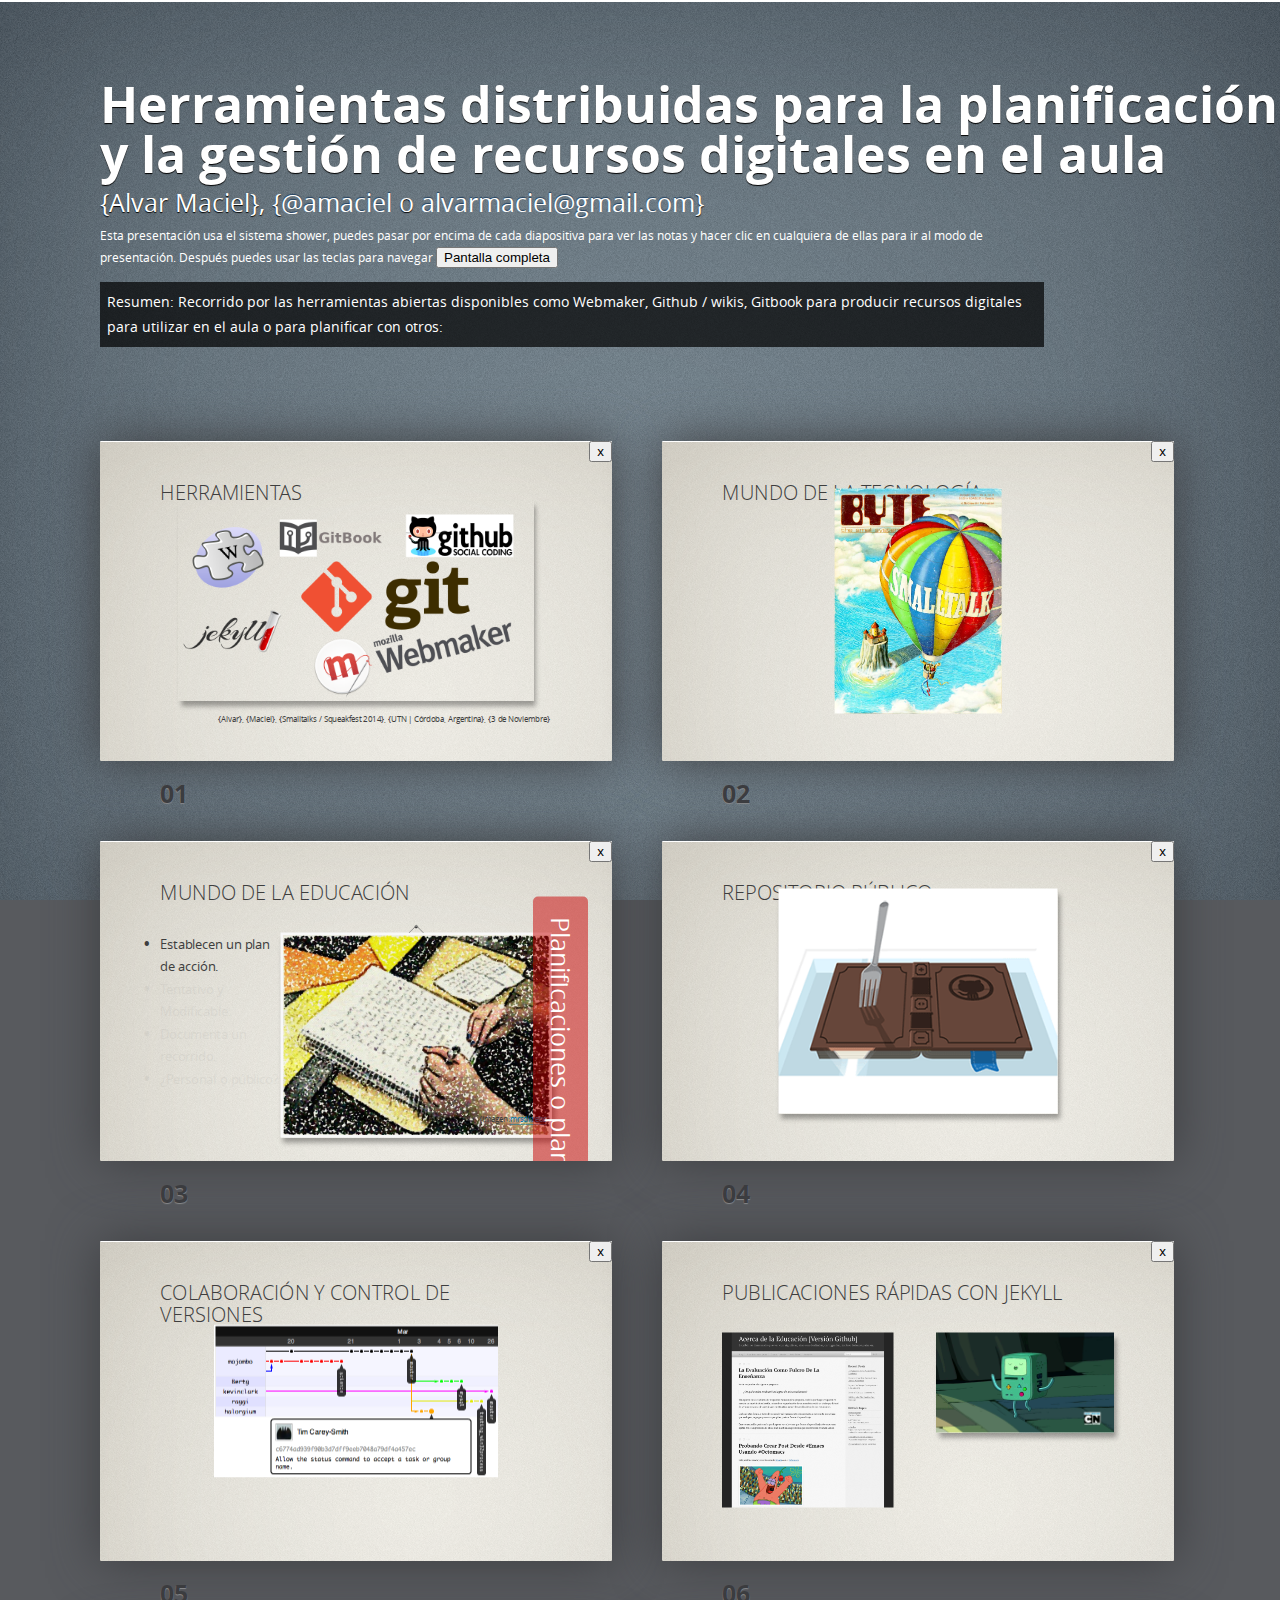
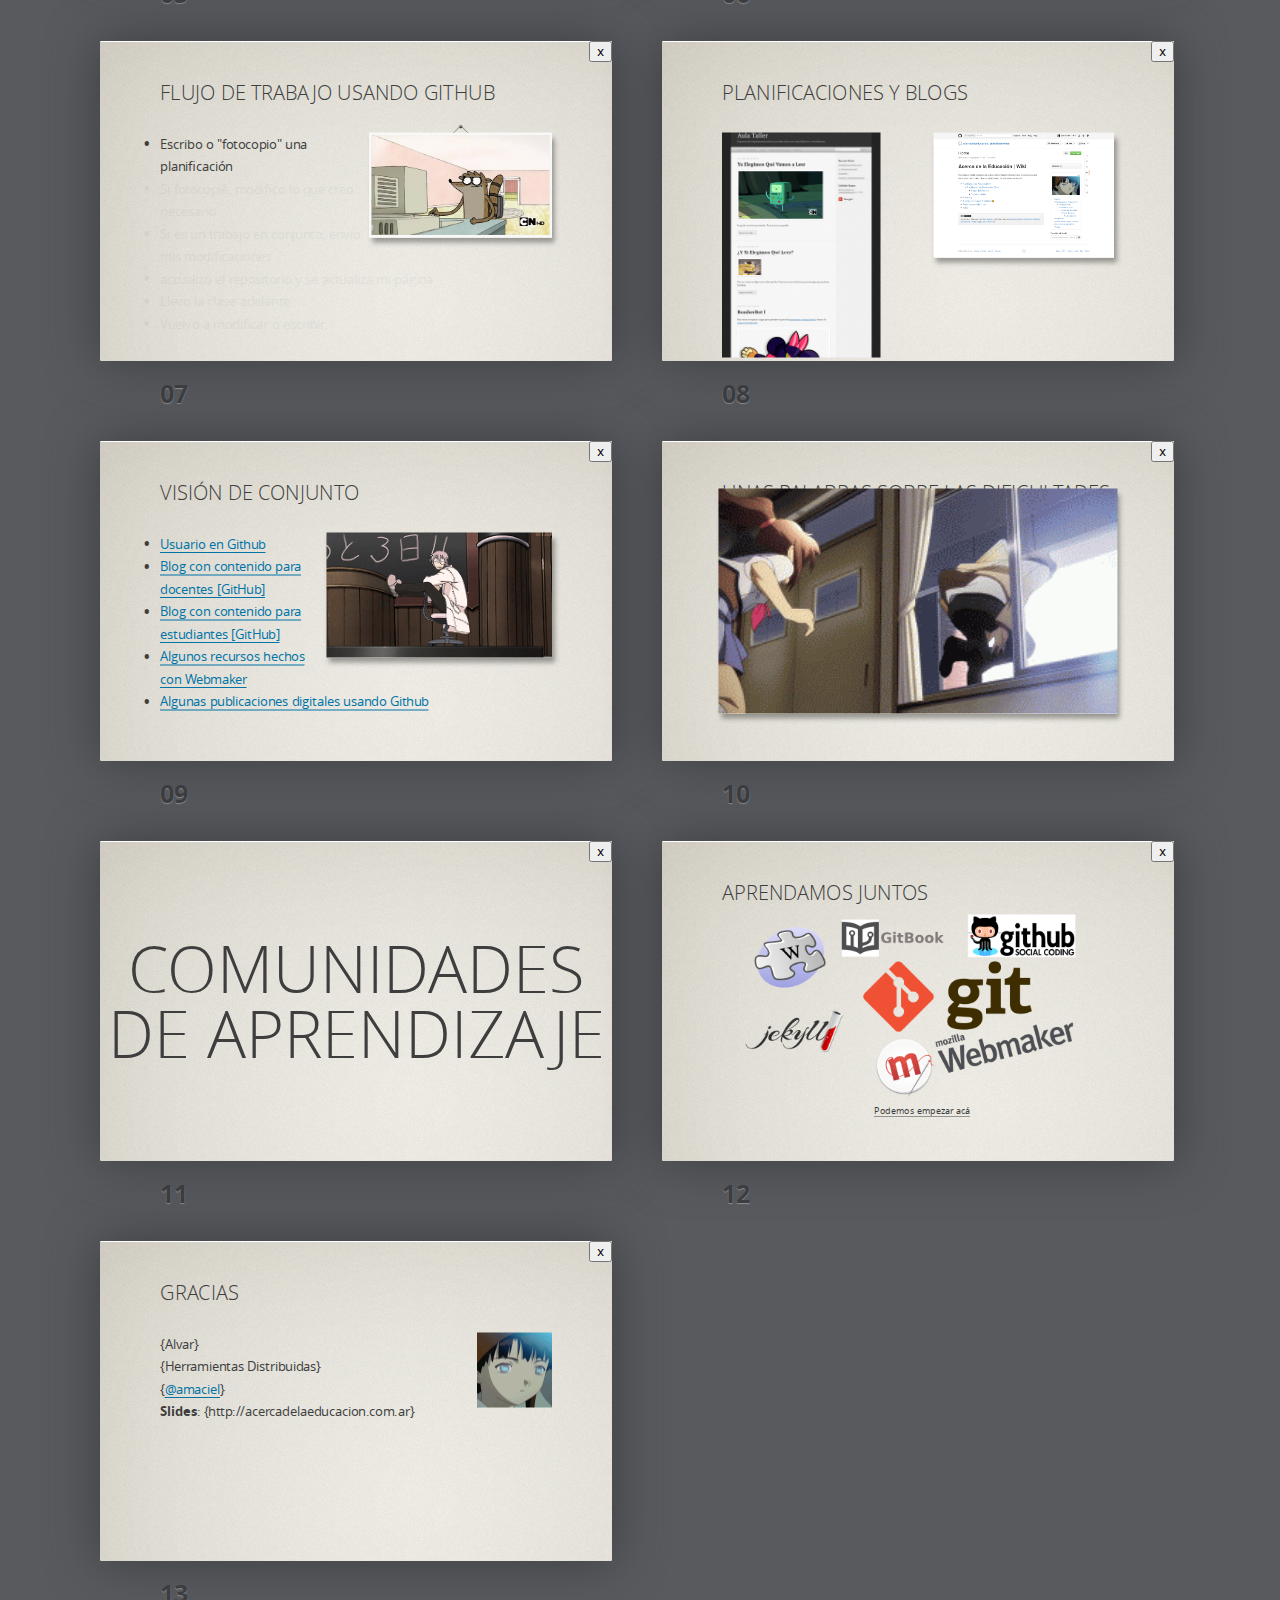
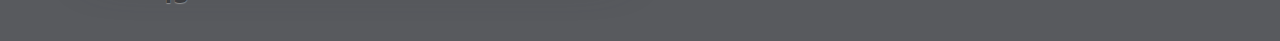
==== HerramientasDistribuidas/Presentacion/index.html @ d9d57fa3 "Charla 1" ====
<!DOCTYPE HTML>
<!-- <html lang="en-US"> -->
<html lang="en-US" class="fade">
<!-- 
  ^ la clase "fade" hace que las diapositivas pasen suavemente de una a otra
 -->
<!-- <html lang="en-US" class="nonumbers"> -->
<!-- 
  Si no quieres números en las diapositivas agrega la clase "nonumbers" al elemento HTML.
-->
<head>
  <meta charset="UTF-8">
  <title>Herramientas distribuidas para la planificación y la gestión de recursos digitales en el aula</title>
<!-- 
  Si subes la presentación a la web, asegurate de tener un buen título, este se mostrará en los resultados de las búsquedas y en las redes sociales
 -->
  <meta name="viewport" content="width=device-width, user-scalable=yes">
  <link rel="stylesheet" href="themes/mozilla/styles/style.css">
  <style type="text/css">
    div[id$='bullets'].slide > div::after {
      content: 'Planificaciones o  plan de clases';
      background: rgba(200,0,0,0.5);
      color: #fff;
      position: absolute;
      top: 20px;
      right: 0;
      padding: 5px 20px;
      transform: rotate(90deg) translate(52%,-150px);
      border-radius: 5px;
    }
    .full div[id$='bullets'].slide > div::after {
      animation: wiggle alternate 1s infinite;
    }
    @keyframes wiggle {
      from {
        transform: rotate(90deg) translate(52%,-150px);
      }
      to {
        transform: rotate(90deg) translate(52%,-160px);
      }
    }
    .slide.shout h2 {
      font-size: 130px;
    }
  </style>
</head>
<body class="list">

  <header class="caption">
    <h1>Herramientas distribuidas para la planificación y la gestión de recursos digitales en el aula</h1>
    <p class="footer">
      {Alvar Maciel}, 
      {<a href="http://twitter.com/amaciel">@amaciel</a> o 
      <a href="mailto:alvarmaciel@gmail.com">alvarmaciel@gmail.com</a>}
    </p>
  </header>
  <aside class="talkdescription">
    <p>Esta presentación usa el sistema shower, puedes pasar por encima de cada diapositiva para ver las notas y hacer clic en cualquiera de ellas para ir al modo de presentación. Después puedes usar las teclas para navegar <button onclick="goFullScreen()">Pantalla completa</button></p>
    <p class="abstract">
      <strong>Resumen: </strong>
      Recorrido por las herramientas abiertas disponibles como Webmaker, Github / wikis, Gitbook para producir recursos digitales para utilizar en el aula o para planificar con otros: 
    </p>
  </aside>

<!-- 
    Copia simplemente cada bloque completo para cada diapositiva que quieras. Las diapositivas especiales tienen clases extra. Cada dispositiva necesita un ID que permite un marcador y saltar a esa diapositiva específicamente.
-->

  <div id="cover" class="slide"><div>
    <section>
      <header>
        <h2>HERRAMIENTAS</h2>
      </header>
      <img src="pictures/PortadaBlancoLogos.png" 
           class="middle shadow" height="400"
           alt="High-five at the Mozilla Festival!">
      <small class="byline">
        {Alvar}, {Maciel}, {Smalltalks / Squeakfest 2014}, {UTN | Córdoba, Argentina}, {3 de Noviembre}
      </small>
      <footer class="notes">
        De lo que vamos a hablar
      </footer>
    </section>
  </div></div>

<!-- end slide block -->

<!-- ===================================================================
GitHub + Jekyll + Webmaker
======================================================================== -->

    <div id="SmallTalk" class="slide"><div>
    <section>
      <header>
        <h2>Mundo de la tecnología</h2>
      </header>
      
      <img src="pictures/bytebloon.jpg" 
           alt="Firefox OS" 
           class="middle" height="450">
    <footer class="notes">
      
    </footer>
    </section>
  </div></div>
    
    <div id="Planificacionbullets" class="slide"><div>
    <section>
      <header>
        <h2>Mundo de la Educación</h2>
      </header>
      <figure class="right shadow frame">
        <img src="pictures/escribir.jpg" 
             alt="el lenguaje nos une"
             height="400">
      </figure>
      <ul class="inner">
        <li class="active">Establecen un plan de acción.</li>
        <li>Tentativo y Modificable.</li>
        <li>Documenta un recorrido.</li>
	<li>¿Personal o público?</li>
    	</ul>
      <small class="byline">
	{Imagen:<a href="https://www.flickr.com/photos/mrsdkrebs/6812988187">mrsdkrebs</a>}
    </small>
    <footer class="notes">
    </footer>
    </section>
  </div></div>


  
  <div id="OpcionPublica" class="slide"><div>
    <section>
      <header>
        <h2>Repositorio público</h2>
      </header>
      <img src="pictures/fork-a-repo.gif" 
           alt="FotoCopia" 
           class="middle shadow" height="450">
    <footer class="notes">
      
    </footer>
    </section>
  </div></div>

  <div id="red" class="slide"><div>
    <section>
      <header>
        <h2>Colaboración y control de versiones</h2>
      </header>
      <img src="pictures/networkgraph.png" 
           alt="red" 
           class="middle">
    <footer class="notes">
      
    </footer>
    </section>
  </div></div>

  <div id="Publicaciones" class="slide"><div>
    <section>
      <header>
        <h2>Publicaciones Rápidas con Jekyll</h2>
      </header>
      <img src="pictures/beemo.gif" 
           alt="beemo" 
           class="right shadow frame" height="200">
      <img src="pictures/pagina2.png" 
           alt="pagina2" 
           class="left" height="350">
    <footer class="notes">
    </footer>
    </section>
  </div></div>

  <div id="como" class="slide"><div>
    <section>
      <header>
        <h2>Flujo de trabajo usando Github</h2>
      </header>
      <figure class="right shadow frame">
        <img src="pictures/morde.gif" 
             alt="trabajando"
             height="200">
      </figure>
      <ul class="inner">
        <li class="active">Escribo o "fotocopio" una planificación</li>
        <li>Si fotocopié, modifico lo que creo necesario</li>
        <li>Si es un trabajo en conjunto, envío mis modificaciones</li>
	<li>actualizo el repositorio y se actualiza mi página</li>
        <li>Llevo la clase adelante</li>
        <li>Vuelvo a modificar o escribir.</li>
      </ul>
      <footer class="notes">
        
      </footer>
    </section>
  </div></div>

  <div id="Lo que hay" class="slide"><div>
    <section>
      <header>
        <h2>Planificaciones y blogs</h2>
      </header>
      <img src="pictures/plani1.png" 
           alt="sitio" 
           class="right shadow frame" height="250">
      <img src="pictures/plani2.png" 
           alt="pagina2" 
           class="left" height="450">
    <footer class="notes">
    </footer>
    </section>
  </div></div>

  <div id="todojunto" class="slide"><div>
    <section>
      <header>
        <h2>Visión de conjunto</h2>
      </header>
      <img src="pictures/alegria.gif" 
           alt="alegria" 
           class="right shadow frame" height="250">
      <ul>
        <li><a href="https://github.com/acercadelaeducacion">Usuario en Github</a></li>
        <li><a href="http://acercadelaeducacion.github.io">Blog con contenido para docentes [GitHub]</a></li>
	<li><a href="http://acercadelaeducacion.github.io/aulataller">Blog con contenido para estudiantes [GitHub]</a></li>
	<li><a href="https://webmaker.org/en-US/user/amaciel/makes">Algunos recursos hechos con Webmaker</a></li>
	<li><a href="https://www.gitbook.io/@alvarmaciel">Algunas publicaciones digitales usando Github</a></li>
      </ul>
      <footer class="notes">
      
    </footer>
    </section>
  </div></div>


  <div id="dificil" class="slide"><div>
    <section>
      <header>
        <h2>Unas palabras sobre las dificultades</h2>
      </header>
      <img src="pictures/educacion.gif" 
           alt="por favor" 
           class="middle shadow" height="450">
    <footer class="notes">
      
    </footer>
    </section>
  </div></div>

<!-- ===================================================================
CONSTRUYAMOS COMUNIDAD
======================================================================== -->

  <div id="CLAVE" class="slide shout"><div>
    <section>
      <header>
        <h2>Comunidades de aprendizaje</h2>
      </header>
    <footer class="notes">
    </footer>
    </section>
  </div></div>

  <div id="fxapps" class="slide"><div>
    <section>
      <header>
        <h2>aprendamos juntos</h2>
      </header>
      <img src="pictures/PortadaBlancoLogos.png" class="middle" height="400" 
           alt="Logos">
      <p class="demourl">
        <a href="http://community.p2pu.org/c/espanol">Podemos empezar acá</a>
      </p>
    <footer class="notes">
      
    </footer>
    </section>
  </div></div>


<!-- ===================================================================
AND… I'M SPENT
======================================================================== -->

  <div id="thanks" class="slide"><div>
    <section>
      <header>
        <h2>Gracias</h2>
      </header>
      <img src="pictures/lain.gif" class="right" alt="Red panda (Firefox)">
      <ul class="nobull">
        <li>{Alvar}</li>
        <li>{Herramientas Distribuidas}</li>
        <li>{<a href="http://twitter.com/amaciel">@amaciel</a>}</li>
        <li><strong>Slides</strong>: {http://acercadelaeducacion.com.ar}</li>
      </ul>
      

    <footer class="notes">
    </footer>

    </section>
  </div></div>

  <!--
    Para esconder la barra de progreso de la presentación, borra el elemento con la clase progress.
    -->
  <div class="progress"><div></div></div>
  <script src="scripts/script.js"></script>
  <!-- Copyright © 2010–2012 Vadim Makeev — pepelsbey.net -->
</body>
</html>
---- HerramientasDistribuidas/Presentacion/themes/mozilla/styles/style.css ----
/*
	Mozilla theme for Shower presentation template: http://github.com/pepelsbey/shower
	Copyright © 2010–2011 Vadim Makeev, http://pepelsbey.net/
	Licensed under MIT license: https://github.com/pepelsbey/shower/wiki/License
	Theme by Chris Heilmann http://christianheilmann.com @codepo8
*/

@import url(fonts.css);
@import url(reset.css);

BODY {
	font:25px/1.8 'Open Sans', sans-serif;
	counter-reset:paging;
	}

body:after {
	position:absolute;
	top:0;
	right:10px;
	width:153px;
	height:41px;
	/*background:url(../images/tab-2.png);*/
	content:'';
	}


/* Slide
---------------------------------------- */
.slide button.cb {
	position: absolute;
	top: 80px;
	right: 0;
}
.full .slide button.cb {
	display: none;
}
.inactive {
	opacity: .5;
}
.slide:after {
	counter-increment:paging;
	content:counter(paging, decimal-leading-zero);
	}
.slide section {
	padding:80px 120px 0;
	width:784px;
	height:560px;
	background:url(../images/bg-sandstone-2.png);
	color:rgb(62,62,62);
	}

/* 
	No numbering in the progress bar:
  add "nonumbers" class to <html> 
*/
.nonumbers .full .slide:after{
	content: '';
	}

/* 
	Smooth fading in between slides: 
	add "fade" class to <html>
*/
.fade .full .slide section {
	-webkit-transition: opacity 1s;
		 -moz-transition: opacity 1s;
	    -ms-transition: opacity 1s;
       -o-transition: opacity 1s;
	        transition: opacity 1s;
  opacity: 0;
}
.fade .full .slide:target section { 
	opacity: 1; 
}
.fade .full .slide { 
	background: url(../images/bg-sandstone-2.png); 
}
/* 
	Picture frame
*/
.frame {
	display:block;
}
.shadow {
	 box-shadow: 5px 10px 10px rgba(0,0,0,.35);
}
.frame img {

  border: 5px solid #f8f8f8; z-index: 2; display: block; 
}
.frame::after {
  content: '';
  display: block;
  position: absolute;
  top: -10px;
  left: 50%;
  margin-left: -10px;
  width: 20px;
  height: 20px;
  -webkit-transform: rotate(45deg);
  -moz-transform: rotate(45deg );
  -ms-transform: rotate(45deg );
  -o-transform: rotate(45deg );
  transform: rotate(45deg);
  border-style: solid;
  border-color: #666;
  border-width: 1px 0 0 1px;
}
.frame::before {
  content: '';
  display: block;
  width: 5px;
  height: 5px;
  background-image: 
    -webkit-linear-gradient(top, #f1f1f1 0%, #333 80%, #000 95%);
  background-image:
    -moz-linear-gradient(to bottom, #f1f1f1 0%, #333 80%, #000 95%);
  background-image: 
    linear-gradient(to bottom, #f1f1f1 0%, #333 80%, #000 95%);
  border-radius: 50%;
  border: 1px solid #666;
  position: absolute;
  top: -15px;
  left: 50%;
  margin-left: -3px;
}



/* Header */
.slide header {
	margin:0 0 58px;
	color:rgb(62,62,62);
	text-transform: uppercase;
	font:lighter 40px/1.13 'Open Sans', sans-serif;
	}

/* Elements */
.slide p {
	margin:0 0 45px;
	}
.slide p.note {
	color:#888;
	}
.slide a {
	border-bottom:0.1em solid;
	color:#0174A7;
	text-decoration:none;
	}
.slide a[target=_blank] {
	margin-right:22px;
	}
.slide a[target=_blank]:after {
	position:absolute;
	margin-left:7px;
	font-family:'Target Blank';
	content:'\005E';
	}
.slide b,
.slide strong {
	font-weight:bold;
	}
.slide i,
.slide em {
	font-style:italic;
	}
.slide kbd,
.slide code {
	padding:3px 8px;
	-webkit-border-radius:8px;
	-moz-border-radius:8px;
	border-radius:8px;
	background:#FAFAA2;
	color:#000;
	-webkit-tab-size:4;
	-moz-tab-size:4;
	-o-tab-size:4;
	tab-size:4;
	font-family:'monaco', 'courier', monospace;
	}

/* Quote */
.slide blockquote {
	font-style:italic;
	font-size: 40px;
	}
.slide blockquote.lots {
	font-style:italic;
	font-size: 30px;
	}	
.slide blockquote:before {
	position:absolute;
	margin:-15px 0 0 -80px;
	color:#666;
	font:200px/1 'Open Sans', sans-serif;
	content:'\201C'; /* ldquo */
	}
blockquote .quotesource {
	font-size: 20px;
	text-align: right;
}

/* Lists */
.slide ol,
.slide ul {
	margin:0 0 45px;
	counter-reset:list;
	}
	.slide ul ul,
	.slide ol ul,
	.slide ol ol,
	.slide ul ol {
		margin:0 0 0 38px;
		}
	.slide ol > li:before,
	.slide ul > li:before {
		position:absolute;
		margin-left:-120px;
		width:100px;
		color:rgb(62,62,62);
		text-align:right;
		}
	.slide ul > li:before {
		content:'\2022'; /* bull */
		line-height:1.1;
		font-size:40px;
		}
	.slide ol > li:before {
		counter-increment:list;
		content:counter(list)'.';
		}
  /* Inner navigation */
  .inner li {
    opacity: 0.05;
    -webkit-transition: opacity 1s;
	     -moz-transition: opacity 1s;
	       -o-transition: opacity 1s;
            transition: opacity 1s;
	  }
  .inner .active {
    opacity: 1;
  }

/* Code */
.slide pre {
	margin:0 0 45px;
	counter-reset:code;
	white-space:normal;
	}
	.slide pre code {
		display:block;
		padding:0;
		background:none;
		white-space:pre;
		}
	.slide pre code:before {
		position:absolute;
		margin:0 0 0 -120px;
		width:110px;
		color:rgb(182, 182, 182);
		text-align:right;
		counter-increment:code;
		content:counter(code, decimal-leading-zero)'.';
		}
	.slide pre mark {
		padding:3px 8px;
		-webkit-border-radius:8px;
		-moz-border-radius:8px;
		border-radius:8px;
		background:#FAFAA2;
		color:#000;
		font-style:normal;
		}
	.slide pre .important {
		background:#C00;
		color:#FFF;
		font-weight:normal;
		}
	.slide pre .comment {
		padding:0;
		background:none;
		color:#888;
		}

/* Cover */
.slide.cover section {
	background:#000;
	overflow:hidden;
	}
	.slide.cover section:before {
		display:none;
	}
	.slide.cover .byline {
		color: #fff;
		text-align: right;
		position: absolute;
		bottom: 10px;
		right: 10px;
	}
.slide.cover img,
.slide.cover svg,
.slide.cover video,
.slide.cover object {
	position:absolute;
	top:0;
	left:50%;
	z-index:-1;
	height:100%;
	-webkit-transform:translateX(-50%);
	-moz-transform:translateX(-50%);
	-ms-transform:translateX(-50%);
	-o-transform:translateX(-50%);
	transform:translateX(-50%);
	}
.slide.cover.w img,
.slide.cover.w svg,
.slide.cover.w video,
.slide.cover.w object {
	top:50%;
	left:0;
	width:100%;
	height:auto;
	-webkit-transform:translateY(-50%);
	-moz-transform:translateY(-50%);
	-ms-transform:translateY(-50%);
	-o-transform:translateY(-50%);
	transform:translateY(-50%);
	}

/* Shout */
.slide.shout section:before {
	display:none;
	}
.slide.shout h2 {
	position:absolute;
	top:50%;
	left:0;
	width:100%;
	text-align:center;
	line-height:1;
	font-size:150px;
	-webkit-transform:translateY(-50%);
	-moz-transform:translateY(-50%);
	-ms-transform:translateY(-50%);
	-o-transform:translateY(-50%);
	transform:translateY(-50%);
	}
	.slide.shout h2 a[target=_blank] {
		margin:0;
		}
		.slide.shout h2 a[target=_blank]:after {
			content:'';
			}

.slide.oneline section:before {
	display:none;
	}
.slide.oneline h2 {
	position:absolute;
	top:50%;
	width:100%;
	text-align:left;
	line-height:1;
	font-size:70px;
	-webkit-transform:translateY(-50%);
	-moz-transform:translateY(-50%);
	-ms-transform:translateY(-50%);
	-o-transform:translateY(-50%);
	transform:translateY(-50%);
	}
	.slide.oneline h2 a[target=_blank] {
		margin:0;
		}
		.slide.oneline h2 a[target=_blank]:after {
			content:'';
			}


/* Middle */
.middle {
	position:absolute;
	top:50%;
	left:50%;
	-webkit-transform:translate(-50%, -50%);
	-moz-transform:translate(-50%, -50%);
	-ms-transform:translate(-50%, -50%);
	-o-transform:translate(-50%, -50%);
	transform:translate(-50%, -50%);
	}
	

/* List
---------------------------------------- */
.list {
	float:left;
	padding:80px 0 80px 100px;
	background:#585A5E url(../images/bg-darkgrey-2.png) fixed;
	}

/* Caption */
.list .caption {
	color:#fff;
	text-shadow:0 1px 1px #000;
	}
	.list .caption h1 {
		font:bold 50px/1 'Open Sans', sans-serif;
		}
	.list .caption a {
		color:#fff;
		text-shadow:0 -1px 1px #1F3F60;
		text-decoration:none;
		}
	.list .caption a:hover {
		color:#5ca4ed;
		}

/* Slide */
.list .slide {
	position:relative;
	float:left;
	margin:0 50px 0 0;
	padding:80px 0 0;
	}
	.list .slide:after {
		position:absolute;
		bottom:-45px;
		left:60px;
		color:#3C3D40;
		text-shadow:0 1px 1px #8D8E90;
		line-height:1;
		font-weight:bold;
		font-size:25px;
		}
	.list .slide:target:after {
		text-shadow:0 -1px 1px #1F3F60;
		color:#fff;
		}
	.list .slide > div {
		position:relative;
		overflow:hidden;
		width:512px;
		height:320px;
		box-shadow:0 0 50px #3C3D40;
		border-radius:1px;
		background:rgba(0, 0, 0, 0.3);
		}
	.list .slide > div:hover {
		box-shadow:
			0 0 0 10px rgba(60, 61, 64, 0.6),
			0 0 50px #3C3D40;
		}
	.list .slide:target > div {
		box-shadow:
			0 0 0 10px rgba(240,240,240, 1),
			0 0 50px #3C3D40;
		}
	.list .slide section {
		-webkit-transform-origin:0 0;
		-webkit-transform:scale(0.5);
		-moz-transform-origin:0 0;
		-moz-transform:scale(0.5);
		-ms-transform-origin:0 0;
		-ms-transform:scale(0.5);
		-o-transform-origin:0 0;
		-o-transform:scale(0.5);
		transform-origin:0 0;
		transform:scale(0.5);
		}
		.list .slide section:after {
			position:absolute;
			top:0;
			right:0;
			bottom:0;
			left:0;
			content:'';
			}

/* Small */
@media all and (max-width:1274px) {
	.list .slide:after {
		left:30px;
		}
	.list .slide > div {
		width:256px;
		height:160px;
		}
	.list .slide section {
		-webkit-transform:scale(0.25);
		-moz-transform:scale(0.25);
		-ms-transform:scale(0.25);
		-o-transform:scale(0.25);
		transform:scale(0.25);
		}
	}

/* Full
---------------------------------------- */
.full {
	position:absolute;
	top:50%;
	left:50%;
	overflow:hidden;
	margin:-320px 0 0 -512px;
	width:1024px;
	height:640px;
	background:#000;
	}
	.full .caption {
		display:none;
		}
	.full .slide {
		position:absolute;
		visibility:hidden;
		}
		.full .slide:target {
			visibility:visible;
			}
		.full .slide:after {
			position:absolute;
			bottom:20px;
			right:90px;
			font-size: 16px;
			color:rgba(62,62,62,0.6);
			line-height:1;
			}
		.full .slide section {
			-webkit-transform:scale(1);
			-moz-transform:scale(1);
			-ms-transform:scale(1);
			-o-transform:scale(1);
			transform:scale(1);
			padding: 40px 120px;
			}
		.full .slide.cover {
			z-index:1;
			}
			.full .slide.cover:after,
			.full .slide.shout:after {
				content:'';
				}

/* Progress */
.full .progress {
	position:absolute;
	right:118px;
	bottom:20px;
	left:118px;
	border-radius:2px;
	border:2px solid rgba(62,62,62, 0.3);
	}
	.full .progress DIV {
		width:0;
		height:10px;
		border-radius:2px;
		background:rgba(62, 62, 62, 0.2);
		-webkit-transition:width 0.2s linear;
		-moz-transition:width 0.2s linear;
		-ms-transition:width 0.2s linear;
		-o-transition:width 0.2s linear;
		transition:width 0.2s linear;
		}
.full .progress-off {
	z-index:1;
	}
	
/* special content styles */
.byline{
	font-size: 20px;
	text-align: right;
	}

small.byline{
	position: absolute;
	font-size: 15px;
	text-align: right;
	bottom: 70px;
	right: 125px;
	}
.right {
	float: right;
	position: relative;
	}
.left {
	float: left;
	position: relative;
	padding-right: 80px;
	}
.credits {
	font-size: 12px;
	position: absolute;
	bottom: 40px;
	left: 120px;
	}
.demourl {
	font-size: 18px;
	position: absolute;
	bottom: 40px;
	width: 800px;
	text-align: center;
	}
.demourl a {
	color:inherit;
	}
.cover h2, .cover a {
	color:#fff;
	background: rgba(0,0,0,0.6);
	padding: 5px 10px;
	border-bottom: none;
	text-decoration: none;
	}
.longlist {
	font-size: 20px;
	}
.slide ul.longlist  li:before {
	content:'\2022'; /* bull */
	line-height:1.1;
	font-size:30px;
	}
.lots li {
  float: left;
  width: 33%;
  font-size: 24px;
}
.slide ul.lots li:before {
	content:'\2022'; /* bull */
	line-height:1.3;
	font-size:30px;
	}

ul.oneline li { 
	display: inline; 
	padding-right: 1em; 
	}
ul.oneline li::before, ul.nobull li::before { 
	content: '';
}
ul.inline li { 
	display: inline; 
	padding-right: 0.2em; 
	}
ul.inline li::before { 
	content: '';
	}
ul.inline li::after { 
	content: ', ';
	}
ul.inline li:last-child::after {	
	content: '.';	
	}

/* Notes */		
.full .slide .notes {
	display:none;
	}
.full .peek .notes {
	display: block;
	z-index: 20;
	font-size: 15px;
}
.full .notes, .list .notes {
	background: #fff;
	padding: 5px 10px;
	z-index: 10;
	display: block;
	position: absolute;
	bottom: -500px;
	left: 50px;
	right: 50px;
	-webkit-transition: bottom .5s;
	-moz-transition: bottom .5s;
	-ms-transition: bottom .5s;
	-o-transition: bottom .5s;
	transition: bottom .5s;
}
.list .slide:hover .notes {
	bottom: 15px;
}
.full .notes {
	bottom: 15px;
}

/* Live demos */

* [contenteditable] {
    display: block;
    white-space: pre;
    padding: 10px;
    transition: 1s;
    -webkit-transition: 1s;
  }
* [contenteditable]:focus {
  background: #f8f8f8;

}

/* Meta */ 
.talkdescription {
  font-size: 12px;
  color: #fff;
  width: 80%;
}
.full .talkdescription {
  display: none;
}
.abstract {
	margin: 1em 0;
	font-size: 14px;
	background: rgba(0,0,0, .7);
	padding: .5em;
}

/* 	Animations */

.smoothdemo {
	transition: 0.5s;
	-webkit-transition: 0.5s;
}

.full .slide:target .swing {
  -moz-animation: swing linear 2s infinite;
  -moz-transform-origin: 0 -55%;
  -webkit-animation: swing ease-in-out 2s infinite;
  -webkit-transform-origin: 0 -55%;
  -o-animation: swing ease-in-out 2s infinite;
  -o-transform-origin: 0 -55%;
  animation: swing ease-in-out 2s infinite;
  transform-origin: 0 -55%;
}
@-moz-keyframes swing {
  0%   { -moz-transform: rotate3d(0deg,0,0) translate3d(-50%, -50%, 0); }
  25%  { -moz-transform: rotate(3deg) translate(-50%, -50%); }
  50%  { -moz-transform: rotate(0deg) translate(-50%, -50%); }
  75%  { -moz-transform: rotate(-3deg) translate(-50%, -50%); }
  100% { -moz-transform: rotate(0deg) translate(-50%, -50%); }
}
@-webkit-keyframes swing {
  0%   {-webkit-transform: rotate(-3deg) translate(-50%, -50%); }
  50%  {-webkit-transform: rotate(3deg) translate(-50%, -50%); }
  100% {-webkit-transform: rotate(-3deg) translate(-50%, -50%); }
}

@-o-keyframes swing {
  0%   { -o-transform: rotate(-3deg) translate(-50%, -50%); }
  50%  { -o-transform: rotate(3deg) translate(-50%, -50%); }
  100% { -o-transform: rotate(-3deg) translate(-50%, -50%); }
}
@keyframes swing {
  0%   { transform: rotate(-3deg) translate(-50%, -50%); }
  50%  { transform: rotate(3deg) translate(-50%, -50%); }
  100% { transform: rotate(-3deg) translate(-50%, -50%); }
}
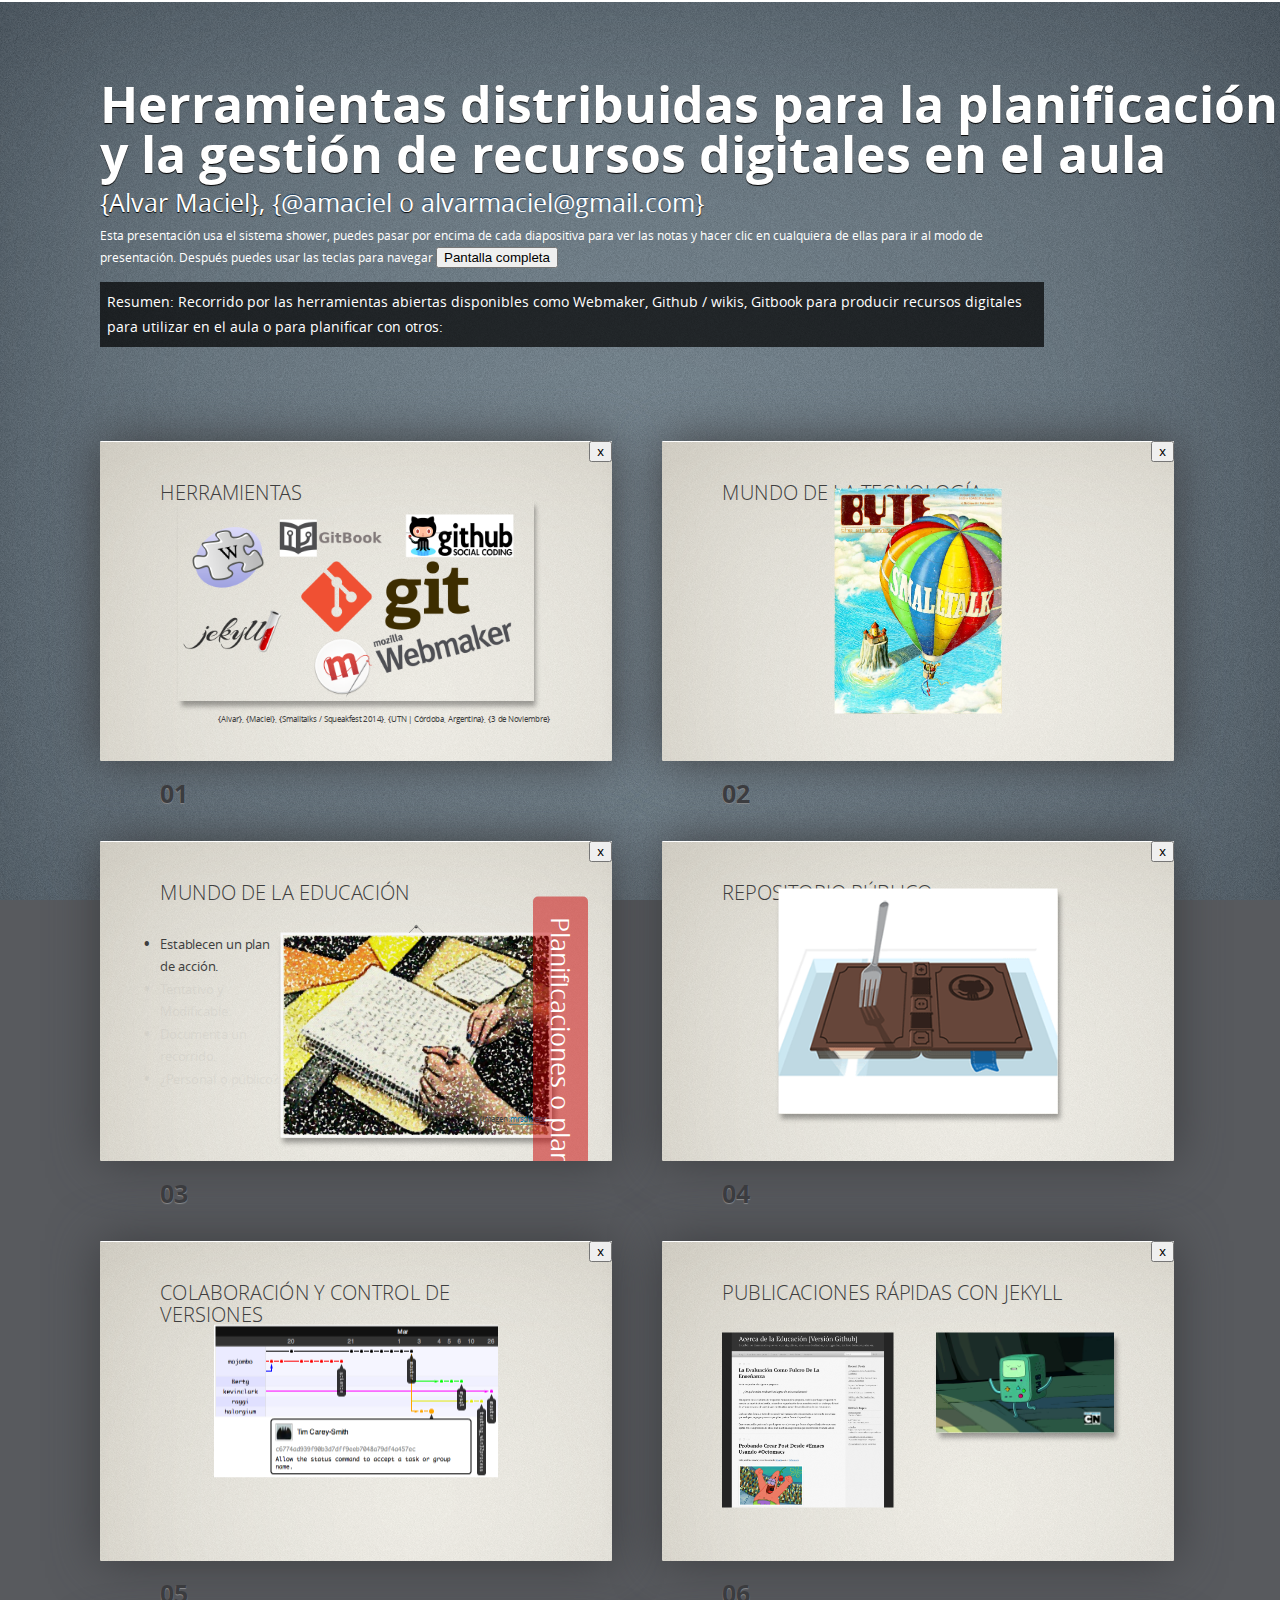
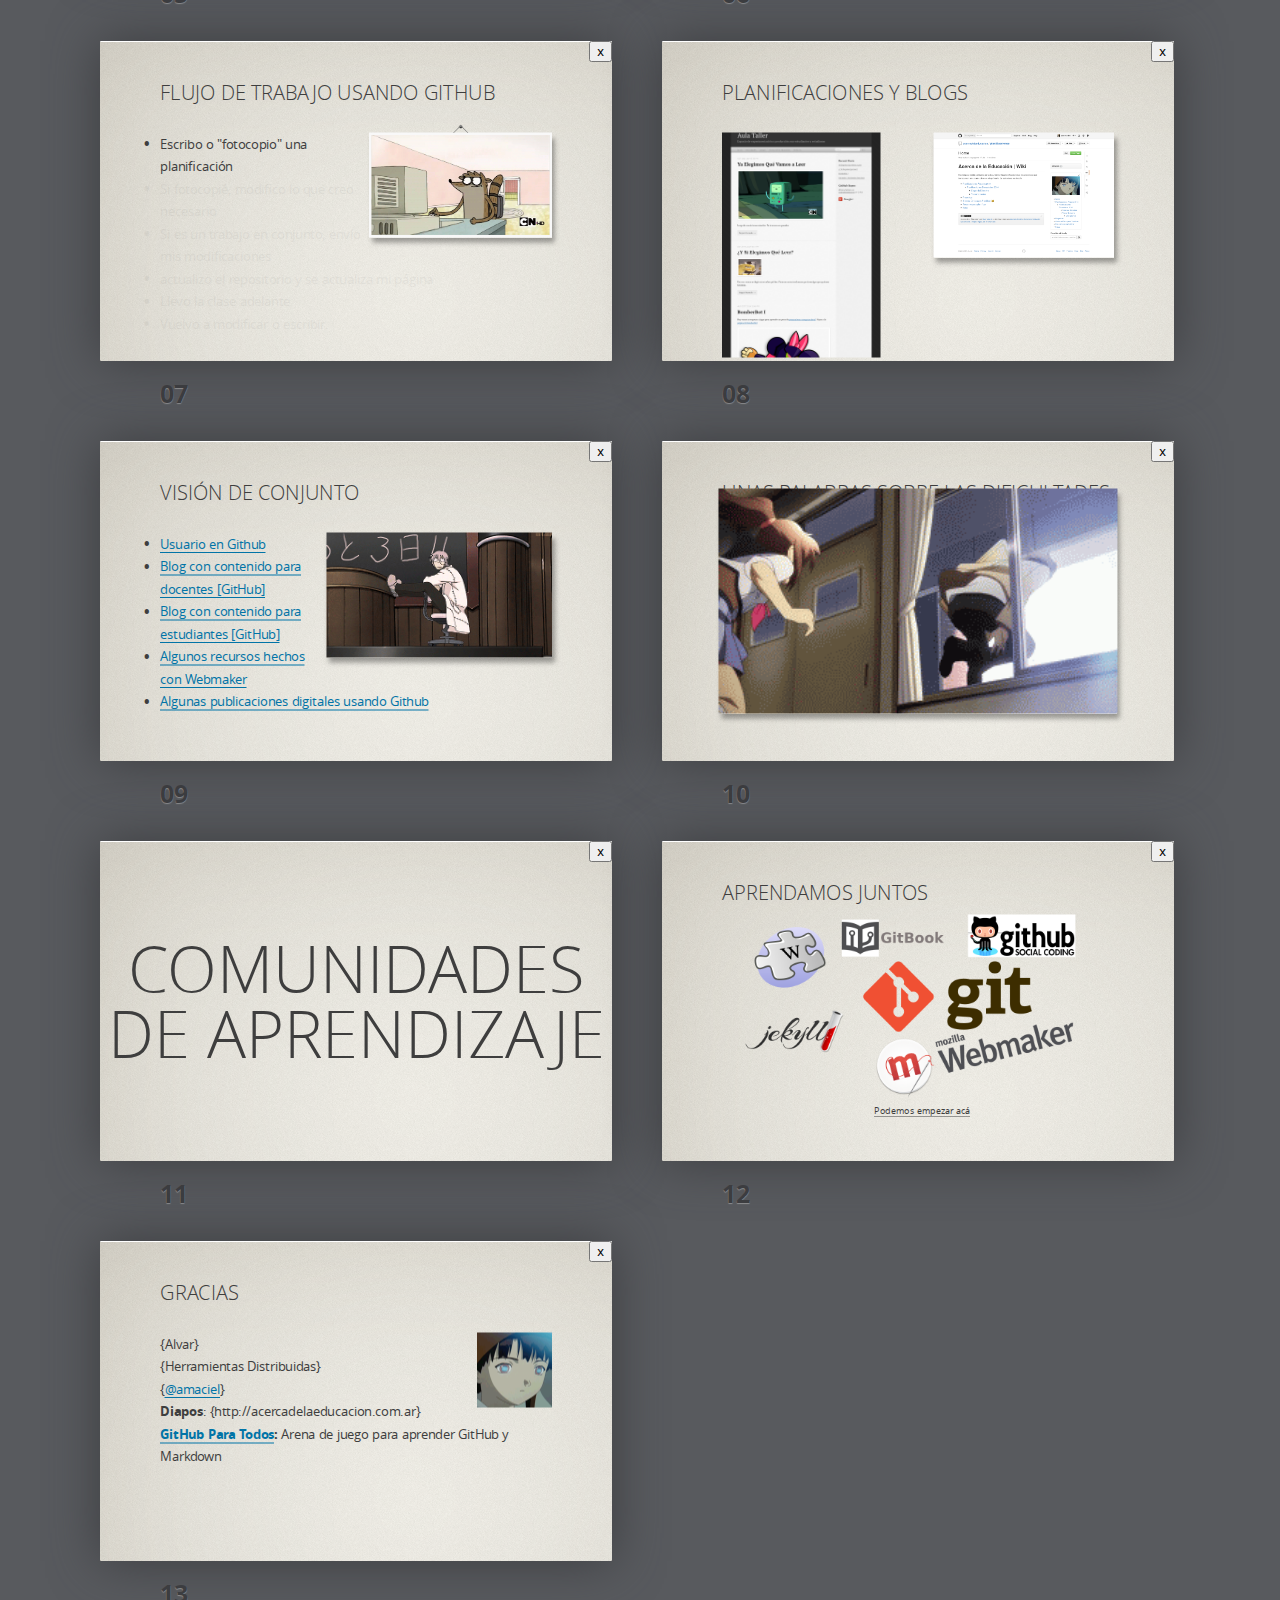
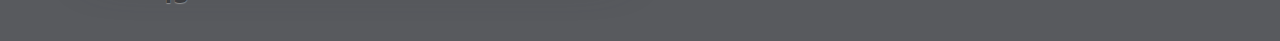
==== commit 6da287c4: "Update index.html" ====
--- a/HerramientasDistribuidas/Presentacion/index.html
+++ b/HerramientasDistribuidas/Presentacion/index.html
@@ -295,7 +295,8 @@
         <li>{Alvar}</li>
         <li>{Herramientas Distribuidas}</li>
         <li>{<a href="http://twitter.com/amaciel">@amaciel</a>}</li>
-        <li><strong>Slides</strong>: {http://acercadelaeducacion.com.ar}</li>
+        <li><strong>Diapos</strong>: {http://acercadelaeducacion.com.ar}</li>
+        <li><strong><a href="https://github.com/acercadelaeducacion/GitHub-Para-Todos/fork">GitHub Para Todos</a>:</strong> Arena de juego para aprender GitHub y Markdown</li>
       </ul>
       
 
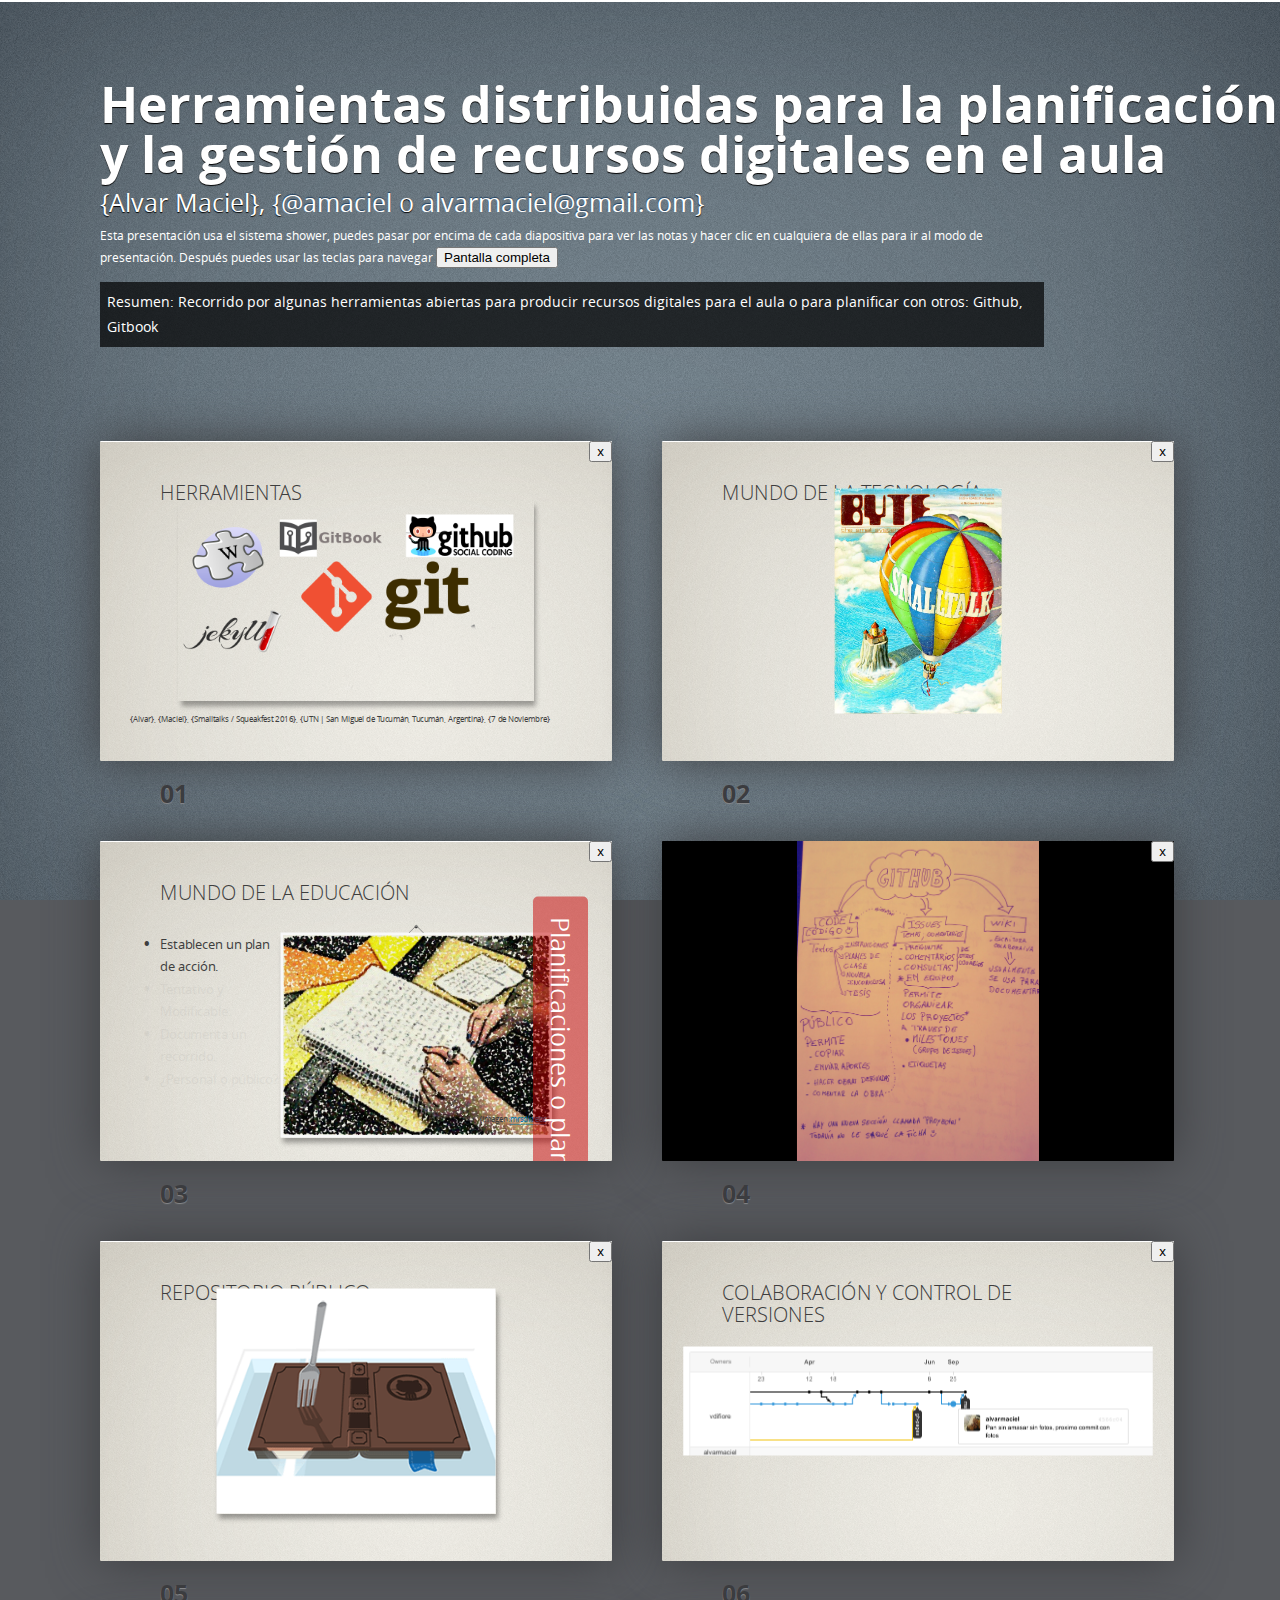
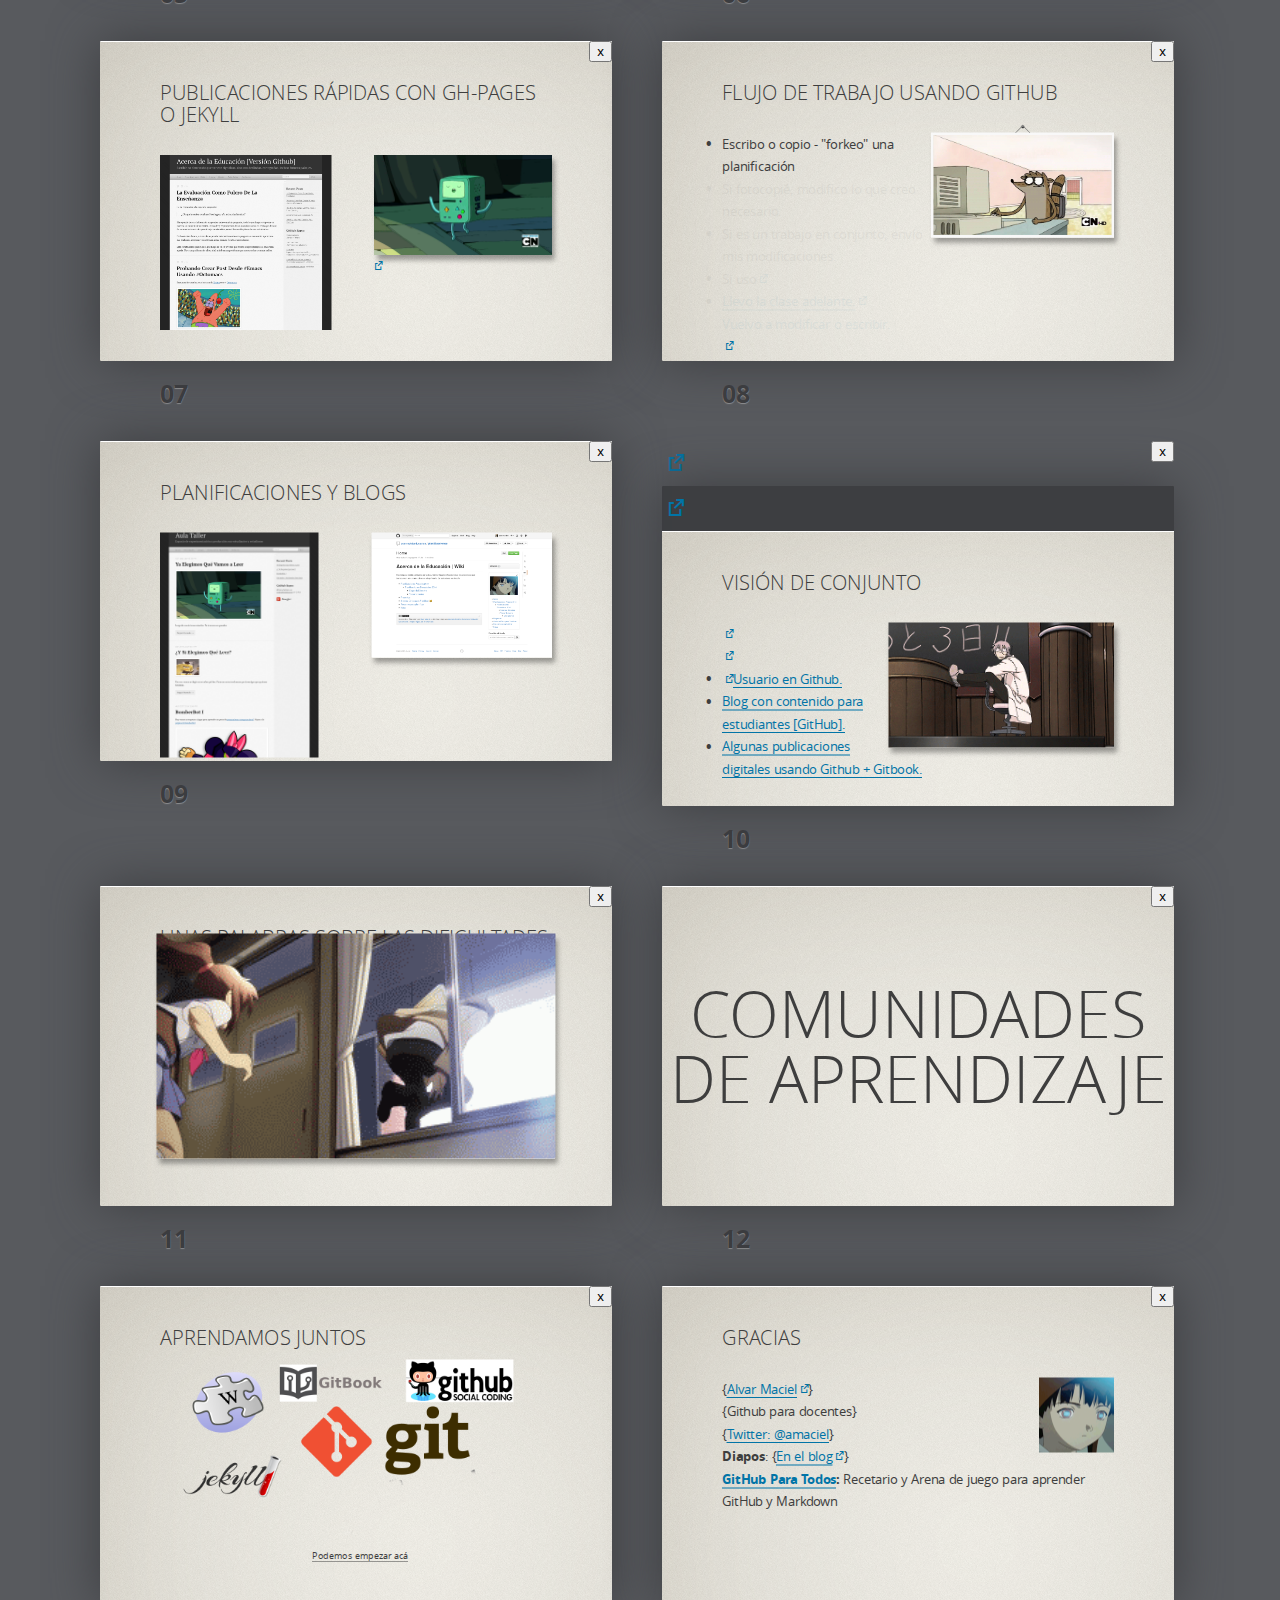
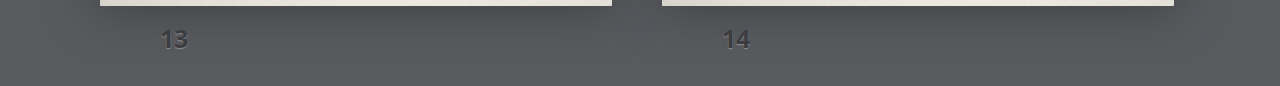
==== commit 4b6d1495: "charla fast 2016" ====
--- a/HerramientasDistribuidas/Presentacion/index.html
+++ b/HerramientasDistribuidas/Presentacion/index.html
@@ -58,7 +58,7 @@
     <p>Esta presentación usa el sistema shower, puedes pasar por encima de cada diapositiva para ver las notas y hacer clic en cualquiera de ellas para ir al modo de presentación. Después puedes usar las teclas para navegar <button onclick="goFullScreen()">Pantalla completa</button></p>
     <p class="abstract">
       <strong>Resumen: </strong>
-      Recorrido por las herramientas abiertas disponibles como Webmaker, Github / wikis, Gitbook para producir recursos digitales para utilizar en el aula o para planificar con otros: 
+      Recorrido por algunas herramientas abiertas para producir recursos digitales para el aula o para planificar con otros: Github, Gitbook
     </p>
   </aside>
 
@@ -71,11 +71,11 @@
       <header>
         <h2>HERRAMIENTAS</h2>
       </header>
-      <img src="pictures/PortadaBlancoLogos.png" 
+      <img src="pictures/PortadaBlancoLogos2.png" 
            class="middle shadow" height="400"
            alt="High-five at the Mozilla Festival!">
       <small class="byline">
-        {Alvar}, {Maciel}, {Smalltalks / Squeakfest 2014}, {UTN | Córdoba, Argentina}, {3 de Noviembre}
+        {Alvar}, {Maciel}, {Smalltalks / Squeakfest 2016}, {UTN | San Miguel de Tucumán, Tucumán, Argentina}, {7 de Noviembre}
       </small>
       <footer class="notes">
         De lo que vamos a hablar
@@ -86,7 +86,7 @@
 <!-- end slide block -->
 
 <!-- ===================================================================
-GitHub + Jekyll + Webmaker
+GitHub + gitbook 
 ======================================================================== -->
 
     <div id="SmallTalk" class="slide"><div>
@@ -98,7 +98,8 @@
       <img src="pictures/bytebloon.jpg" 
            alt="Firefox OS" 
            class="middle" height="450">
-    <footer class="notes">
+      <footer class="notes">
+	Estamps 
       
     </footer>
     </section>
@@ -129,8 +130,20 @@
   </div></div>
 
 
+  <div id="quees" class="slide cover h"><div>
+    <section>
+      
+      <img src="pictures/queesgithub.jpg" 
+           alt="Mapa de la mente" 
+           class="middle">
+    <footer class="notes">
+      
+    </footer>
+    </section>
+  </div></div>
+
   
-  <div id="OpcionPublica" class="slide"><div>
+  <div id="repopublico" class="slide"><div>
     <section>
       <header>
         <h2>Repositorio público</h2>
@@ -161,14 +174,14 @@
   <div id="Publicaciones" class="slide"><div>
     <section>
       <header>
-        <h2>Publicaciones Rápidas con Jekyll</h2>
+        <h2>Publicaciones Rápidas con gh-pages o Jekyll</h2>
       </header>
       <img src="pictures/beemo.gif" 
            alt="beemo" 
            class="right shadow frame" height="200">
-      <img src="pictures/pagina2.png" 
+      <a href="http://acercadelaeducacion.github.io/aulataller/" target="_blank"><img src="pictures/pagina2.png" 
            alt="pagina2" 
-           class="left" height="350">
+           class="left" height="350"></a>
     <footer class="notes">
     </footer>
     </section>
@@ -185,17 +198,18 @@
              height="200">
       </figure>
       <ul class="inner">
-        <li class="active">Escribo o "fotocopio" una planificación</li>
-        <li>Si fotocopié, modifico lo que creo necesario</li>
-        <li>Si es un trabajo en conjunto, envío mis modificaciones</li>
-	<li>actualizo el repositorio y se actualiza mi página</li>
-        <li>Llevo la clase adelante</li>
+        <li class="active">Escribo o copio - "forkeo" una planificación</li>
+        <li>Si fotocopié, modifico lo que creo necesario.</li>
+        <li>Si es un trabajo en conjunto, envío mis modificaciones.</li>
+	<li>Si uso <a href="https://gitbook.io" target="_blank"gitbookactualizo el repositorio y se actualiza mi página</li>
+        <li>Llevo la clase adelante.</li>
         <li>Vuelvo a modificar o escribir.</li>
       </ul>
       <footer class="notes">
         
       </footer>
     </section>
+
   </div></div>
 
   <div id="Lo que hay" class="slide"><div>
@@ -223,17 +237,16 @@
            alt="alegria" 
            class="right shadow frame" height="250">
       <ul>
-        <li><a href="https://github.com/acercadelaeducacion">Usuario en Github</a></li>
-        <li><a href="http://acercadelaeducacion.github.io">Blog con contenido para docentes [GitHub]</a></li>
-	<li><a href="http://acercadelaeducacion.github.io/aulataller">Blog con contenido para estudiantes [GitHub]</a></li>
-	<li><a href="https://webmaker.org/en-US/user/amaciel/makes">Algunos recursos hechos con Webmaker</a></li>
-	<li><a href="https://www.gitbook.io/@alvarmaciel">Algunas publicaciones digitales usando Github</a></li>
+        <li><a href="https://github.com/alvarmaciel">Usuario en Github.</a></li>
+	<li><a href="http://acercadelaeducacion.github.io/aulataller">Blog con contenido para estudiantes [GitHub].</a></li>
+	<li><a href="https://www.gitbook.io/@alvarmaciel">Algunas publicaciones digitales usando Github + Gitbook.</a></li>
       </ul>
       <footer class="notes">
       
     </footer>
     </section>
-  </div></div>
+    </div>
+  </div>
 
 
   <div id="dificil" class="slide"><div>
@@ -269,10 +282,10 @@
       <header>
         <h2>aprendamos juntos</h2>
       </header>
-      <img src="pictures/PortadaBlancoLogos.png" class="middle" height="400" 
+      <img src="pictures/PortadaBlancoLogos2.png" class="middle" height="400" 
            alt="Logos">
       <p class="demourl">
-        <a href="http://community.p2pu.org/c/espanol">Podemos empezar acá</a>
+        <a href="http://p2pu.org">Podemos empezar acá</a>
       </p>
     <footer class="notes">
       
@@ -290,13 +303,13 @@
       <header>
         <h2>Gracias</h2>
       </header>
-      <img src="pictures/lain.gif" class="right" alt="Red panda (Firefox)">
+      <img src="pictures/lain.gif" class="right" alt="Vean Lain">
       <ul class="nobull">
-        <li>{Alvar}</li>
-        <li>{Herramientas Distribuidas}</li>
-        <li>{<a href="http://twitter.com/amaciel">@amaciel</a>}</li>
-        <li><strong>Diapos</strong>: {http://acercadelaeducacion.com.ar}</li>
-        <li><strong><a href="https://github.com/acercadelaeducacion/GitHub-Para-Todos/fork">GitHub Para Todos</a>:</strong> Arena de juego para aprender GitHub y Markdown</li>
+        <li>{<a href="http://acercadelaeducacion.com.ar" target="_blank">Alvar Maciel</a>}</li>
+        <li>{Github para docentes}</li>
+        <li>{<a href="http://twitter.com/amaciel">Twitter: @amaciel</a>}</li>
+        <li><strong>Diapos</strong>: {<a href="http://www.acercadelaeducacion.com.ar/2014/11/charla-herramintas-distriibuidas-para-planificar/" target="_blank">En el blog</a>}</li>
+        <li><strong><a href="https://github.com/acercadelaeducacion/recetario/fork">GitHub Para Todos</a>:</strong> Recetario y Arena de juego para aprender GitHub y Markdown</li>
       </ul>
       
 
